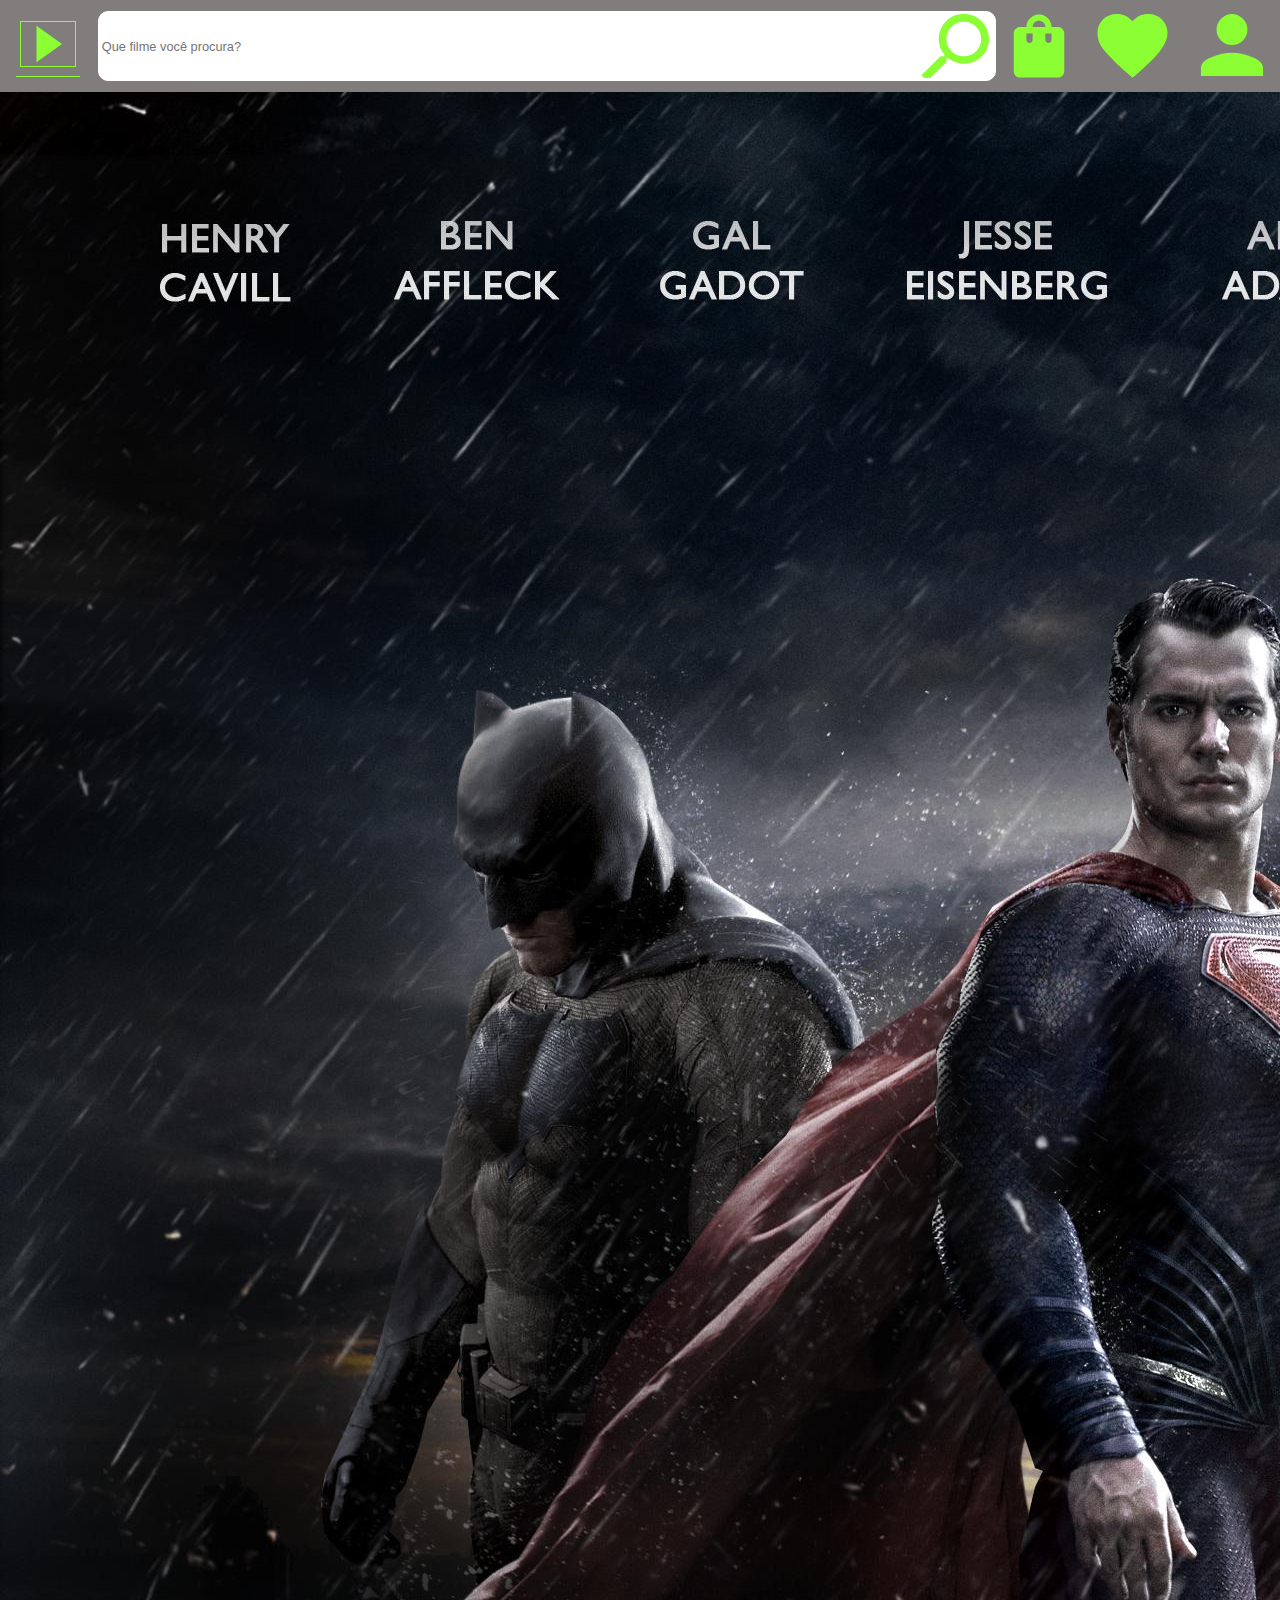
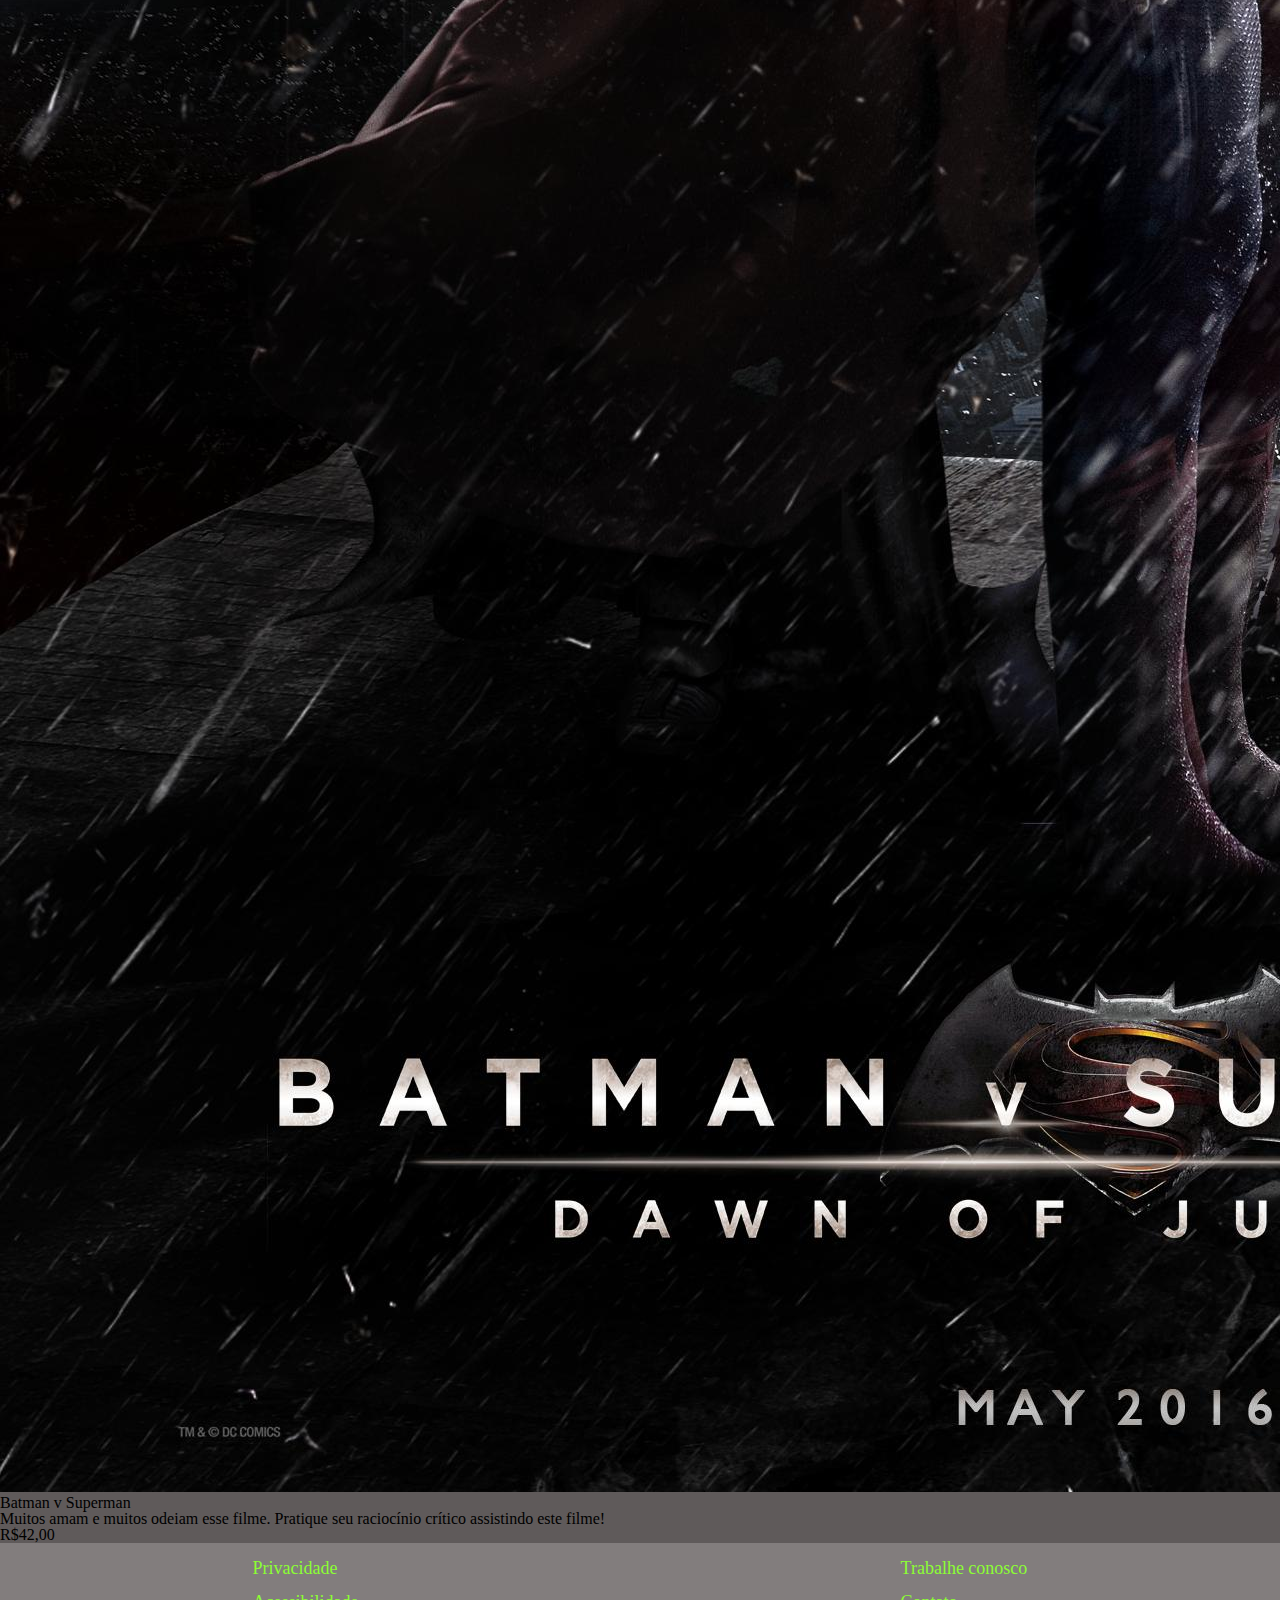
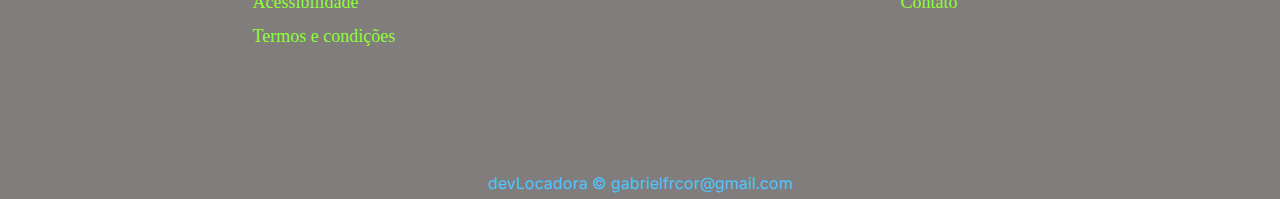
==== pages/batman-v-superman.html @ d17f289f "Adicionando páginas dos filmes" ====
<!DOCTYPE html>
<html lang="en">
<head>
    <meta charset="UTF-8">
    <meta http-equiv="X-UA-Compatible" content="IE=edge">
    <meta name="viewport" content="width=device-width, initial-scale=1.0">
    <title>Batman v Superman</title>

    <link rel="stylesheet" href="../reset.css">
    <link rel="stylesheet" href="../style.css">
</head>
<body>
    <header class="cabecalho">
        <a href="../index.html"><img src="../img/logo.svg" alt="devLocadora" class="cabecalho__icone"></a>
        <label for="cabecalho__pesquisa__texto" class="cabecalho__pesquisa">
            <input type="text" class="cabecalho__pesquisa__texto" placeholder="Que filme você procura?">
            <a href="#" class="cabecalho__pesquisa__enviar"></a>
        </label>
        <nav class="cabecalho__navegacao">
            <a href="sacola-de-compras.html"><img src="../img/compras.svg" alt="Sacola de compras" class="cabecalho__navegacao__icone cabecalho__navegacao__icone--invisivel"></a>
            <a href="meus-favoritos.html"><img src="../img/favoritos.svg" alt="Meus favoritos" class="cabecalho__navegacao__icone cabecalho__navegacao__icone--invisivel"></a>
            <a href="meu-perfil.html"><img src="../img/perfil.svg" alt="Meu perfil" class="cabecalho__navegacao__icone"></a>
        </nav>
    </header>

    <main class="principal">
        <section class="principal__poster">
            <img src="../img/posters/batman-v-superman.jpg" alt="Poster Vingadores Ultimato">
        </section>
        <section class="principal__informacoes">
            <h1 class="principal__informacoes__titulo">Batman v Superman</h1>
            <p class="principal__informacoes__resumo">Muitos amam e muitos odeiam esse filme. Pratique seu raciocínio crítico assistindo este filme!</p>
            <p class="principal__informacoes__preco">R$42,00</p>
        </section>
    </main>

    <footer class="rodape">
        <div class="rodape__informacoes">
        <ul class="rodape__informacoes__servicos">
            <li><a href="#" class="rodape__informacoes__servicos__link"><p>Privacidade</p></a></li>
            <li><a href="#" class="rodape__informacoes__servicos__link"><p>Acessibilidade</p></a></li>
            <li><a href="#" class="rodape__informacoes__servicos__link"><p>Termos e condições</p></a></li>
        </ul>
        <ul class="rodape__informacoes__contato">
            <li><a href="#" class="rodape__informacoes__contato__link"><p>Trabalhe conosco</p></a></li>
            <li><a href="#" class="rodape__informacoes__contato__link"><p>Contato</p></a></li>
        </ul>
        </div>
        <p class="rodape__copyright">devLocadora &copy; gabrielfrcor@gmail.com</p>
    </footer>
</body>
</html>
---- style.css ----
@import url('https://fonts.googleapis.com/css2?family=Inter:wght@400;600&display=swap');
@import url(./styles/header.css);
@import url(./styles/filmes.css);
@import url(./styles/footer.css);

:root {
    --cor-principal: #8CFE34;
    --cor-secundaria: #4DC5FF;
    --fundo-principal: #5F5A5A;
    --fundo-secundario: #827D7D;
    --branco: #fff;
}

body {
    background-color: var(--fundo-principal);
    display: flex;
    min-height: 100vh;
    flex-direction: column;
    justify-content: space-between;
}
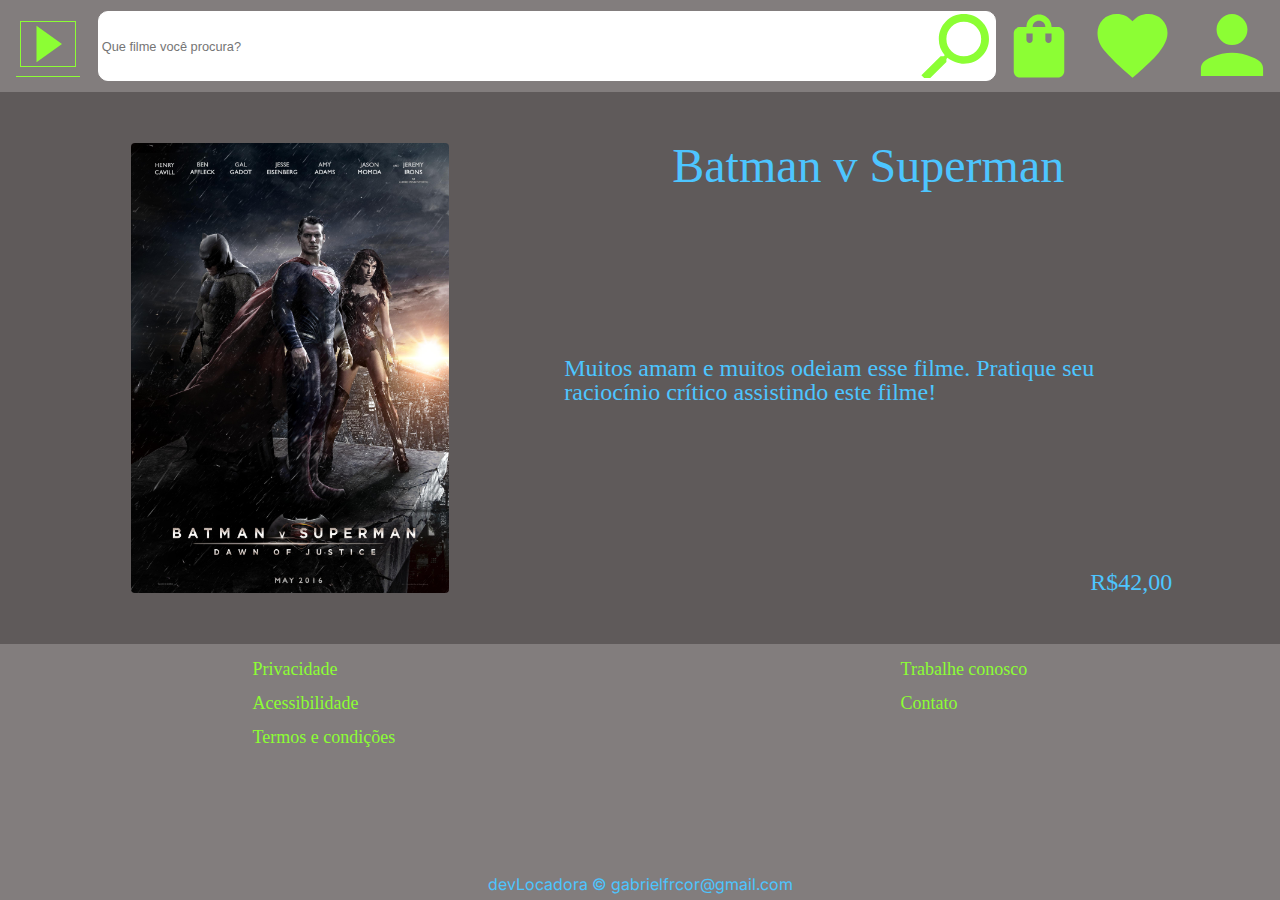
==== commit 445d8d40: "Estilizando páginas dos filmes" ====
--- a/pages/batman-v-superman.html
+++ b/pages/batman-v-superman.html
@@ -8,6 +8,10 @@
 
     <link rel="stylesheet" href="../reset.css">
     <link rel="stylesheet" href="../style.css">
+    <link rel="apple-touch-icon" sizes="180x180" href="../img/favicon_io/apple-touch-icon.png">
+    <link rel="icon" type="image/png" sizes="32x32" href="../img/favicon_io/favicon-32x32.png">
+    <link rel="icon" type="image/png" sizes="16x16" href="../img/favicon_io/favicon-16x16.png">
+    <link rel="manifest" href="../img/favicon_io/site.webmanifest">
 </head>
 <body>
     <header class="cabecalho">
@@ -23,14 +27,12 @@
         </nav>
     </header>
 
-    <main class="principal">
-        <section class="principal__poster">
-            <img src="../img/posters/batman-v-superman.jpg" alt="Poster Vingadores Ultimato">
-        </section>
-        <section class="principal__informacoes">
-            <h1 class="principal__informacoes__titulo">Batman v Superman</h1>
-            <p class="principal__informacoes__resumo">Muitos amam e muitos odeiam esse filme. Pratique seu raciocínio crítico assistindo este filme!</p>
-            <p class="principal__informacoes__preco">R$42,00</p>
+    <main class="filme">
+        <img src="../img/posters/batman-v-superman.jpg" alt="Poster Vingadores Ultimato" class="filme__poster">
+        <section class="filme__informacoes">
+            <h1 class="filme__informacoes__titulo">Batman v Superman</h1>
+            <p class="filme__informacoes__resumo">Muitos amam e muitos odeiam esse filme. Pratique seu raciocínio crítico assistindo este filme!</p>
+            <p class="filme__informacoes__preco">R$42,00</p>
         </section>
     </main>
 
--- a/style.css
+++ b/style.css
@@ -1,5 +1,6 @@
 @import url('https://fonts.googleapis.com/css2?family=Inter:wght@400;600&display=swap');
 @import url(./styles/header.css);
+@import url(./styles/principal.css);
 @import url(./styles/filmes.css);
 @import url(./styles/footer.css);
 
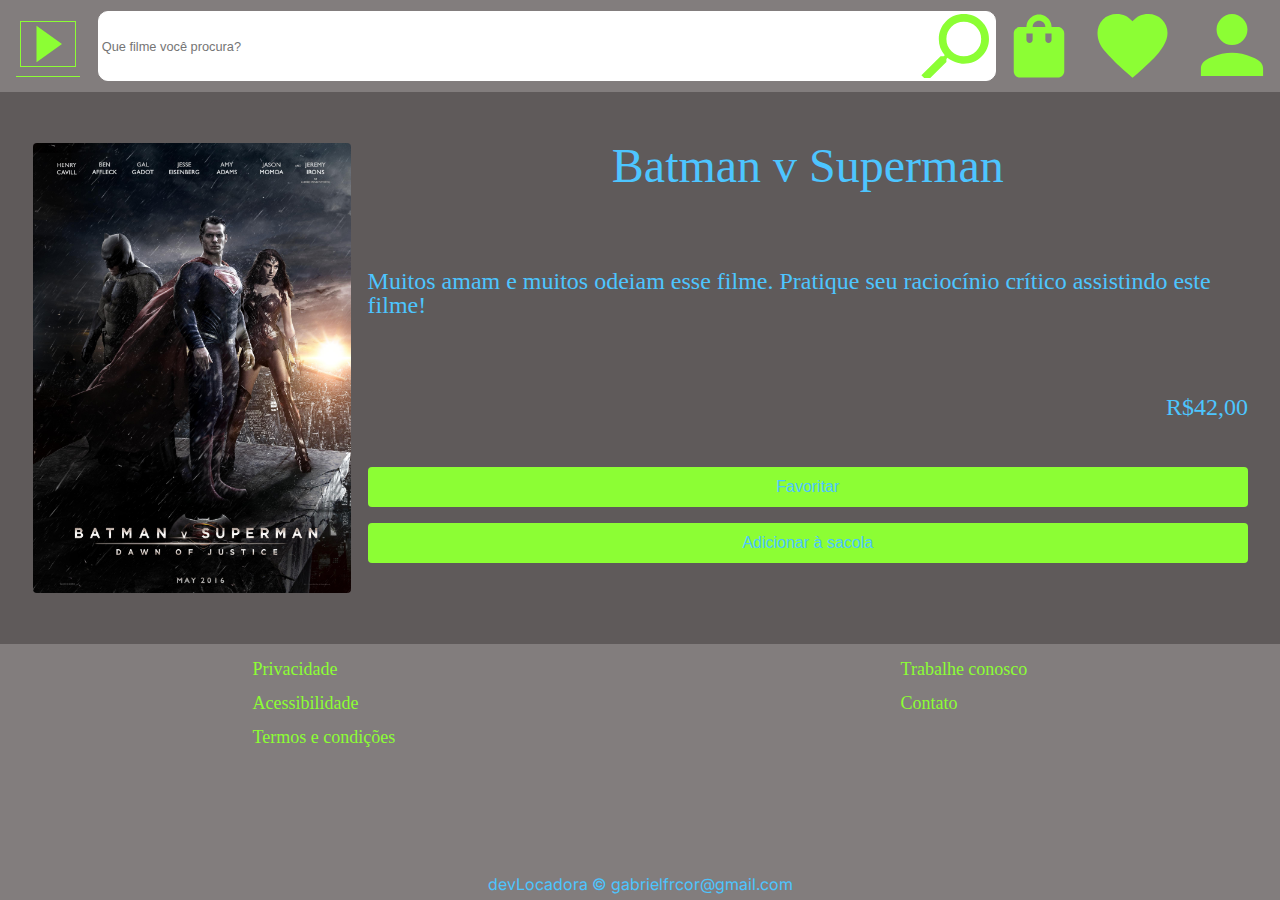
==== commit 0e7506b6: "Adicionando botões às páginas de filmes" ====
--- a/pages/batman-v-superman.html
+++ b/pages/batman-v-superman.html
@@ -33,6 +33,10 @@
             <h1 class="filme__informacoes__titulo">Batman v Superman</h1>
             <p class="filme__informacoes__resumo">Muitos amam e muitos odeiam esse filme. Pratique seu raciocínio crítico assistindo este filme!</p>
             <p class="filme__informacoes__preco">R$42,00</p>
+            <div class="filme__informacoes__botoes">
+                <button class="filme__informacoes__botoes__favoritar">Favoritar</button>
+                <button class="filme__informacoes__botoes__sacola">Adicionar à sacola</button>
+            </div>
         </section>
     </main>
 
--- a/style.css
+++ b/style.css
@@ -2,6 +2,7 @@
 @import url(./styles/header.css);
 @import url(./styles/principal.css);
 @import url(./styles/filmes.css);
+@import url(./styles/usuario.css);
 @import url(./styles/footer.css);
 
 :root {
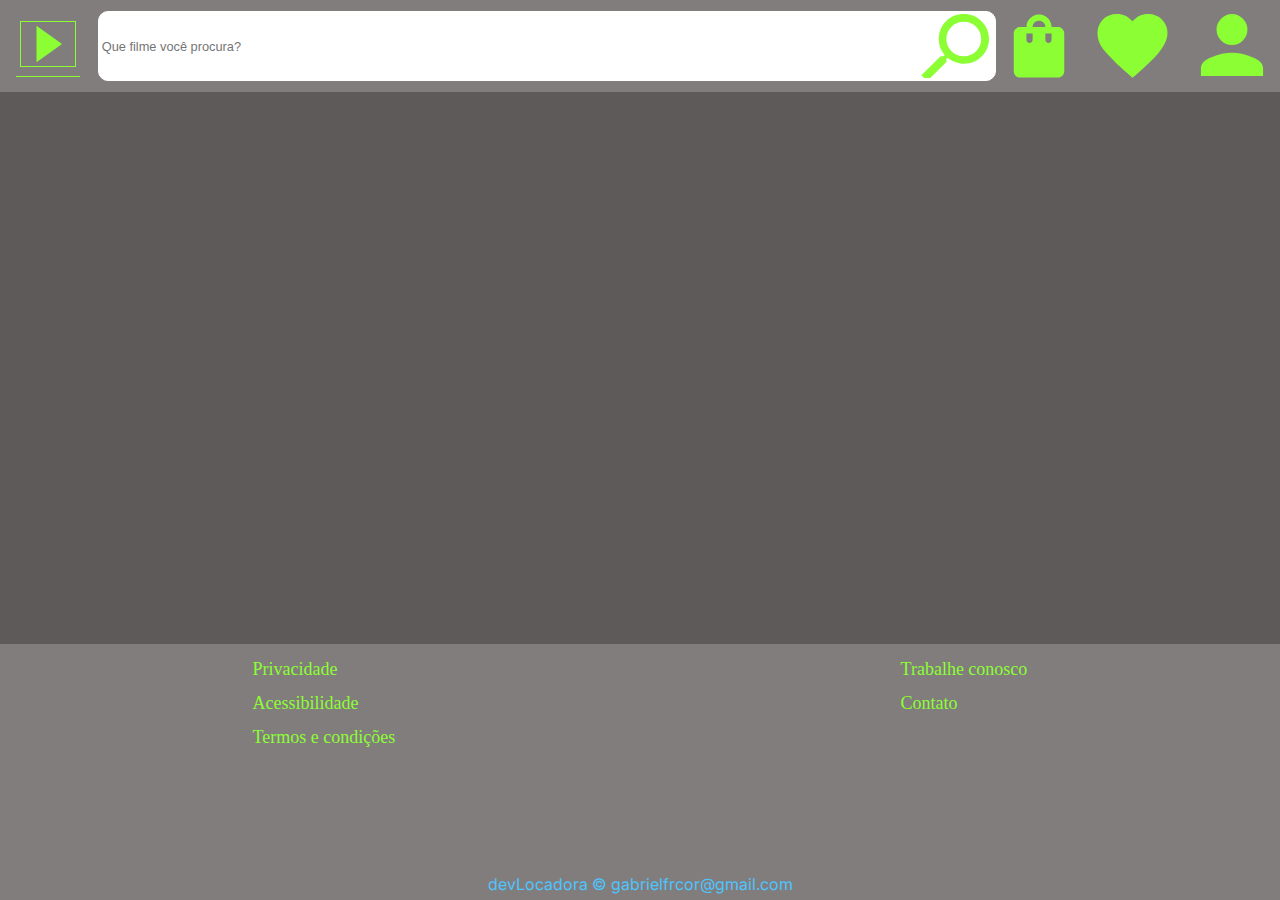
==== commit 3f02780c: "fazendo páginas dos filmes com JavaScript" ====
--- a/pages/batman-v-superman.html
+++ b/pages/batman-v-superman.html
@@ -27,17 +27,8 @@
         </nav>
     </header>
 
-    <main class="filme">
-        <img src="../img/posters/batman-v-superman.jpg" alt="Poster Vingadores Ultimato" class="filme__poster">
-        <section class="filme__informacoes">
-            <h1 class="filme__informacoes__titulo">Batman v Superman</h1>
-            <p class="filme__informacoes__resumo">Muitos amam e muitos odeiam esse filme. Pratique seu raciocínio crítico assistindo este filme!</p>
-            <p class="filme__informacoes__preco">R$42,00</p>
-            <div class="filme__informacoes__botoes">
-                <button class="filme__informacoes__botoes__favoritar">Favoritar</button>
-                <button class="filme__informacoes__botoes__sacola">Adicionar à sacola</button>
-            </div>
-        </section>
+    <main class="filme" data-id="6">
+
     </main>
 
     <footer class="rodape">
@@ -54,5 +45,7 @@
         </div>
         <p class="rodape__copyright">devLocadora &copy; gabrielfrcor@gmail.com</p>
     </footer>
+
+    <script src="../js/paginaDeFilme.js" type="module"></script>
 </body>
 </html>